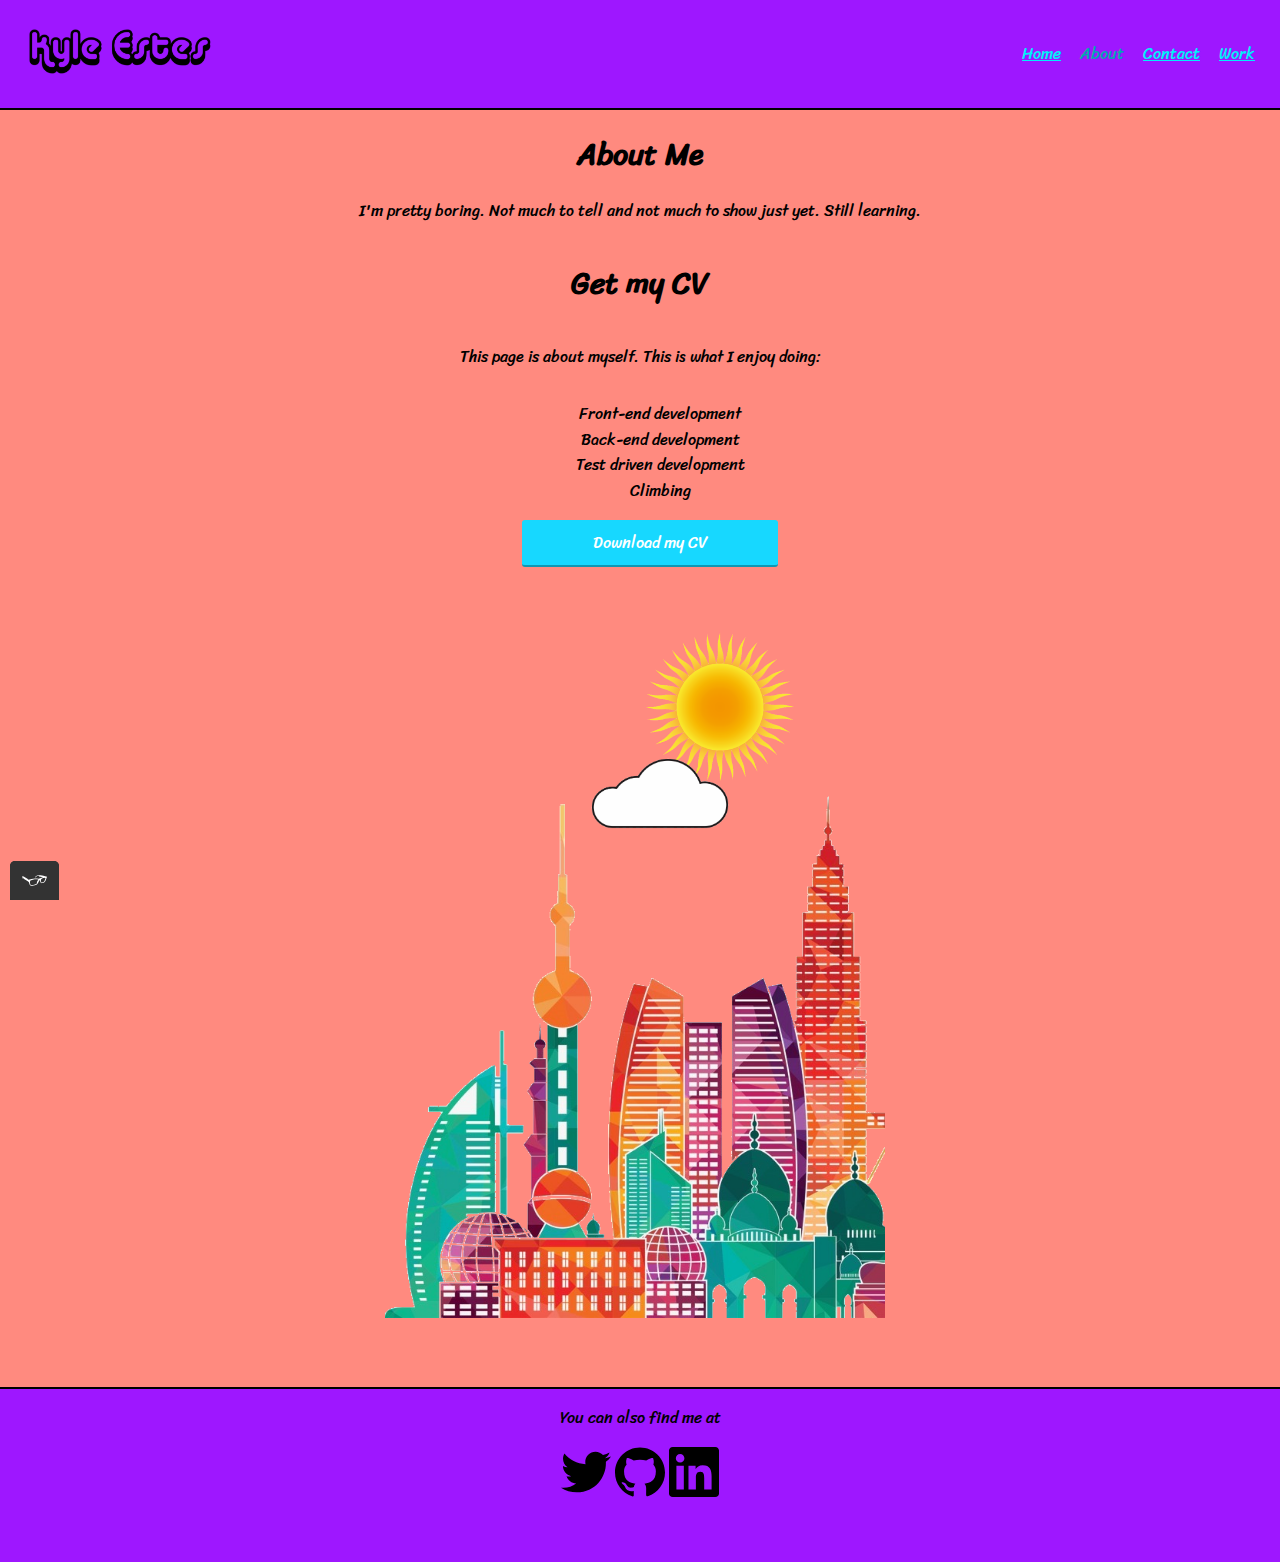
==== about.html @ 8b5de3da "Initial commit" ====
<!DOCTYPE html>



<html>
  <head> 

    <meta charset="utf-8">
    <title>Kyles Website</title> 
    <link rel="shortcut icon" href="img/favicon.ico" type="image/x-icon"/>
    <link rel="stylesheet" type="text/css" href="css/normalize.css">
    <link href="https://fonts.googleapis.com/css?family=Sriracha&display=swap" rel="stylesheet">
    <meta name="viewport" content="width=device-width, initial-scale=1">
    <link rel="stylesheet" type="text/css" href="css/style.production.css">
    <meta name="description" content="My First Website">
    <script type="text/javascript"> 
      function nolinked() {
        document.getElementById('1').style.visibility="visible";
        }
    </script>
</head>

<body>

  <header class="page-header">

    <img src="img/banner.png" alt="logo" class="page-header__item headerpic" >

    <nav class="main-navigation page-header__item"> 
      <ul role="menubar" class="navigation-list">
        <li role="presentation">
          <a href="index.html" role="menuitem" class="navigation-list__item">Home</a>
        </li>
        <li role="presentation">
          <a href="about.html" role="menuitem" class="navigation-list__item--active">About</a>
        </li>
        <li role="presentation">
          <a href="contact.html" role="menuitem" class="navigation-list__item">Contact</a>
        </li>
        <li role="presentation">
          <a href="work.html" role="menuitem" class="navigation-list__item">Work</a>
        </li>
      </ul>
    </nav>

</header>


<div class="aboutme">
  <div class="aboutme__item">
    <h1>
        About Me
    </h1>
    <p>
        I'm pretty boring. Not much to tell and not much to show just yet. Still learning. 
    </p>
  </div>


  <h1>Get my CV</h1>

  <p>This page is about myself. This is what I enjoy doing:</p>
    <ul class="aboutme__item">
      <li>Front-end development</li>
      <li>Back-end development</li>
      <li>Test driven development</li>
      <li>Climbing</li>
  </ul>

  <a href="files/cv.pdf" id="downloadlinkcv" class="button" download>Download my CV</a>

  <img class="sun" src="img/sun.svg" alt="">

  <img class="cloud" src="img/cloud.svg" alt="">

  <img class="building" src="img/building.svg" alt="">


</div>




<footer>
  <p>You can also find me at</p>
  <div class="social-media">
  <form action="https://twitter.com/Arcalise08" style="display: inline;">
    <input type="image" height="50" width="50" src="img/twitter.svg" alt="My Twitter" >
  </form>
  <form action="https://github.com/Arcalise08" style="display: inline;">
    <input type="image" height="50" width="50" src="img/github.svg" alt="My Github" >
  </form>
<!-- Update with linkedin info when profile is made -->
      <input type="image" height="50" width="50" onclick="nolinked();" src="img/linkedin.svg" alt="My Linkedin"> 
  
    <p id="1" style="color: firebrick;visibility: hidden;" >
        Linkedin is coming soon.
    </p>
  </div>
</footer>
<script src="js/tota11y.min.js"></script>
</body>
---- css/style.production.css ----
/*
Colors used

Text Color (Dark Gray): #2b2b2b;
Primary Color (Purple): #357b70;
Secondary Color (Orange): #e0b354;
 */
 :root {
  --primary-color:#ff8a7f;
  --secondary-color: #9e17ff;
  --footer-color:#9e17ff;
  --link-color: #00f0f8;
  --selected-link-color: #03a9af;
  --item-active-color: #489c79;
  --grid-background-color: #17d8ff ;
  --buton-background-color: #17d8ff;
  --buton-text-color:#ffffff;
  --max-width: 700;
}

 * {
  box-sizing: border-box;

}

body {
    background-color: var(--primary-color);
    font-family: 'Sriracha', cursive;
    font-weight: 400;
    font-size: 16;
    line-height: 1.6;

}

    h1 {
        font-size: 30px;
        font-weight: 700;

      }
      
    h2 {
        font-size: 24px;
        font-weight: 700;

      }
      
    h3 {
        font-size: 18px;
        font-weight: 700;

    }

    a {
            color: var(--link-color);

          }

    a:visited {
            /* visited link */
            color: var(--link-color);

          }
      
    a:hover, a:focus {
            /* No underlining when hovering over a link */
            text-decoration: none;

          }
      
    a:active {
            /* selected link */
            color: var(--item-active-color);

          }

    .button, button {
            /* overwrites browser defaults and resets the border */
            border: none;
            /* takes the font from the outer container */
            font-family: inherit;
            /* styles the background color, font color, and text decoration (underline, etc.) of the button */
            background-color: var(--buton-background-color);
            color: var(--buton-text-color);
            text-decoration: none;
            /*adds spacing to the button (this will be discussed more in-depth later) */
            padding: 10px;
            border-radius: 3px;
            /* gives the button a bottom border with a width of 2px, a type of solid, and a color in RGBA format */
            border-bottom: 2px solid rgba(0, 0, 0, 0.3);
            transition: 0.2s opacity;
          }

    .google {

      font-family: inherit;
      padding: 9px;
      border-radius: 2px;
      border-bottom: 2px solid rgba(99, 92, 92, 0.3);
      margin: 0 auto;
      margin-left: 28%;
      margin-top: 5%;
      margin-bottom: 5%;
      }

    .button:hover,.button:focus, button:hover, button:focus {
      /* lets the mouse appear as a hand when hovering over the button */
      cursor: pointer;
      /* reduces the opacity of the button to 80% */
      opacity: 0.8;

    }
    
    .navigation-list__item--active {
      
      text-decoration: none;
      color: var(--selected-link-color);

    }

    .navigation-list__item--active:visited {
      
      color: var(--selected-link-color);

    }
    
    .profilepic {
      float: left;
      margin-right: 30px;
      width: 200px;
      height: auto;
      border-radius: 50%;

    }

    .profile {

      max-width: 700px;
      margin: 0 auto;
      
    }

    .aboutme {

      display: flex;
      flex-direction: column;
      text-align: center;
      max-width: var(--max-width);
      margin: 0 auto;
      margin-bottom: 5%;
      
    }

    .aboutme__item {

      text-align: center;
      list-style-type: none;

    } 
    
    .aboutme__table {

      margin: 0 auto;
      margin-bottom: 5%;

    }


    .contactme {

      display: flex;
      flex-direction: column;
      text-align: center;
      max-width: var(--max-width);
      margin: 0 auto;

    }

    .contactme__item {

      list-style-type: none;
    }

    footer {
      border-top: 2px solid black;
      box-shadow: 0 100vh 0 100vh var(--footer-color);
      background-color: var(--footer-color);      
      clear: both;
      display: flex;
      flex-direction: column;
      text-align: center;


    }
    
    .page-header {
      display: flex;
      width: 100%;
      padding: 20px;
      border-bottom: 2px solid black;
      background-color: var(--secondary-color);

    }

    .page-header__item {
      padding: 5px;
      flex: 0 1 200px;

    }
    
    .headerpic {
      width: 30%;
      min-width: 150px;
      max-width: 30%;
      height: 50%;
      min-height: 50px;
    }


    .page-header__item:last-child {
      text-align: right;
      flex-grow: 1;


    }

    .navigation-list li {
      display: inline-block;
      margin-left: 15px;
    }
    
    .navigation-list {

      list-style-type: none;
      

    }


    .grid__item {
      display: inline-block;
      width: 33%;

    }

    .grid {

      display: grid;
      grid-template-columns: 1fr 1fr 1fr;
      grid-gap: 20px;
      margin: 5%;

    }
    
    .grid__item {
      background-color: var(--grid-background-color);
      padding: 10px;
      width: auto;

    }

    .grid__item:last-child {

      grid-column: 3 / 3;
      grid-row: 1 / 3;

    }

    #downloadlinkcv {
      margin: 0 auto;
      margin-left: 40%;
      margin-right: 40%;
      position: relative;
      left: 10px;
    }

    @keyframes color-change {
      0% {
        filter: brightness(150%);
        filter: saturate(150%);

      }
      50% {
        filter: brightness(125%);
        filter: saturate(125%);

      }
      100% {
        filter: brightness(100%);
        filter: saturate(100%);

      }
    }

    @keyframes cloud-move {
      from {
        transform: translate(center, 50px);
      }
      to {
        transform: translate(300px, 50px);
      }
    }

    @keyframes cloud-move-reverse {
      from {
        transform: translate(200px, 48px);
      }
      to {
        transform: translate(0px, 48px);
      }
    }

    .building {
      display: inline-block;
      margin: 0 auto;
      width: 100%;
      max-width: 500px;
      min-width: 100px;
      height: auto;
      position: relative;
      bottom: 5px;
      right: 5px;

    }

    .cloud {
      display: inline-block;
      width: 100%;
      max-width: 150px;
      margin: 0 auto;
      height: auto;
      position: relative;
      top: 35px;
      left: 20px;
      -webkit-animation: cloud-move 25s infinite alternate linear;
              animation: cloud-move 25s infinite alternate linear;

    }

    .sun {
      display: inline-block;
      width: 100%;
      max-width: 150px;
      margin: 0 auto;
      height: auto;
      position: relative;
      top: 65px;
      left: 80px;
      -webkit-animation: color-change 2s infinite alternate linear;
              animation: color-change 2s infinite alternate linear;
    }









    
    @media all and (max-width: 500px) {

      .grid {
        grid-template-columns: 1fr;
      }
    }
    @media all and (min-width: 500px) and (max-width: 750px){
      .grid {
        grid-template-columns: 1fr 1fr;
      }
    }
    @media all and (max-width: 750px) {
      .grid {
        grid-gap: 10px;
      }
      .grid__item:last-child {
        grid-column: auto / auto;
        grid-row: auto / auto;
      }
      h1 {
        font-size: 22px;
      }
    }
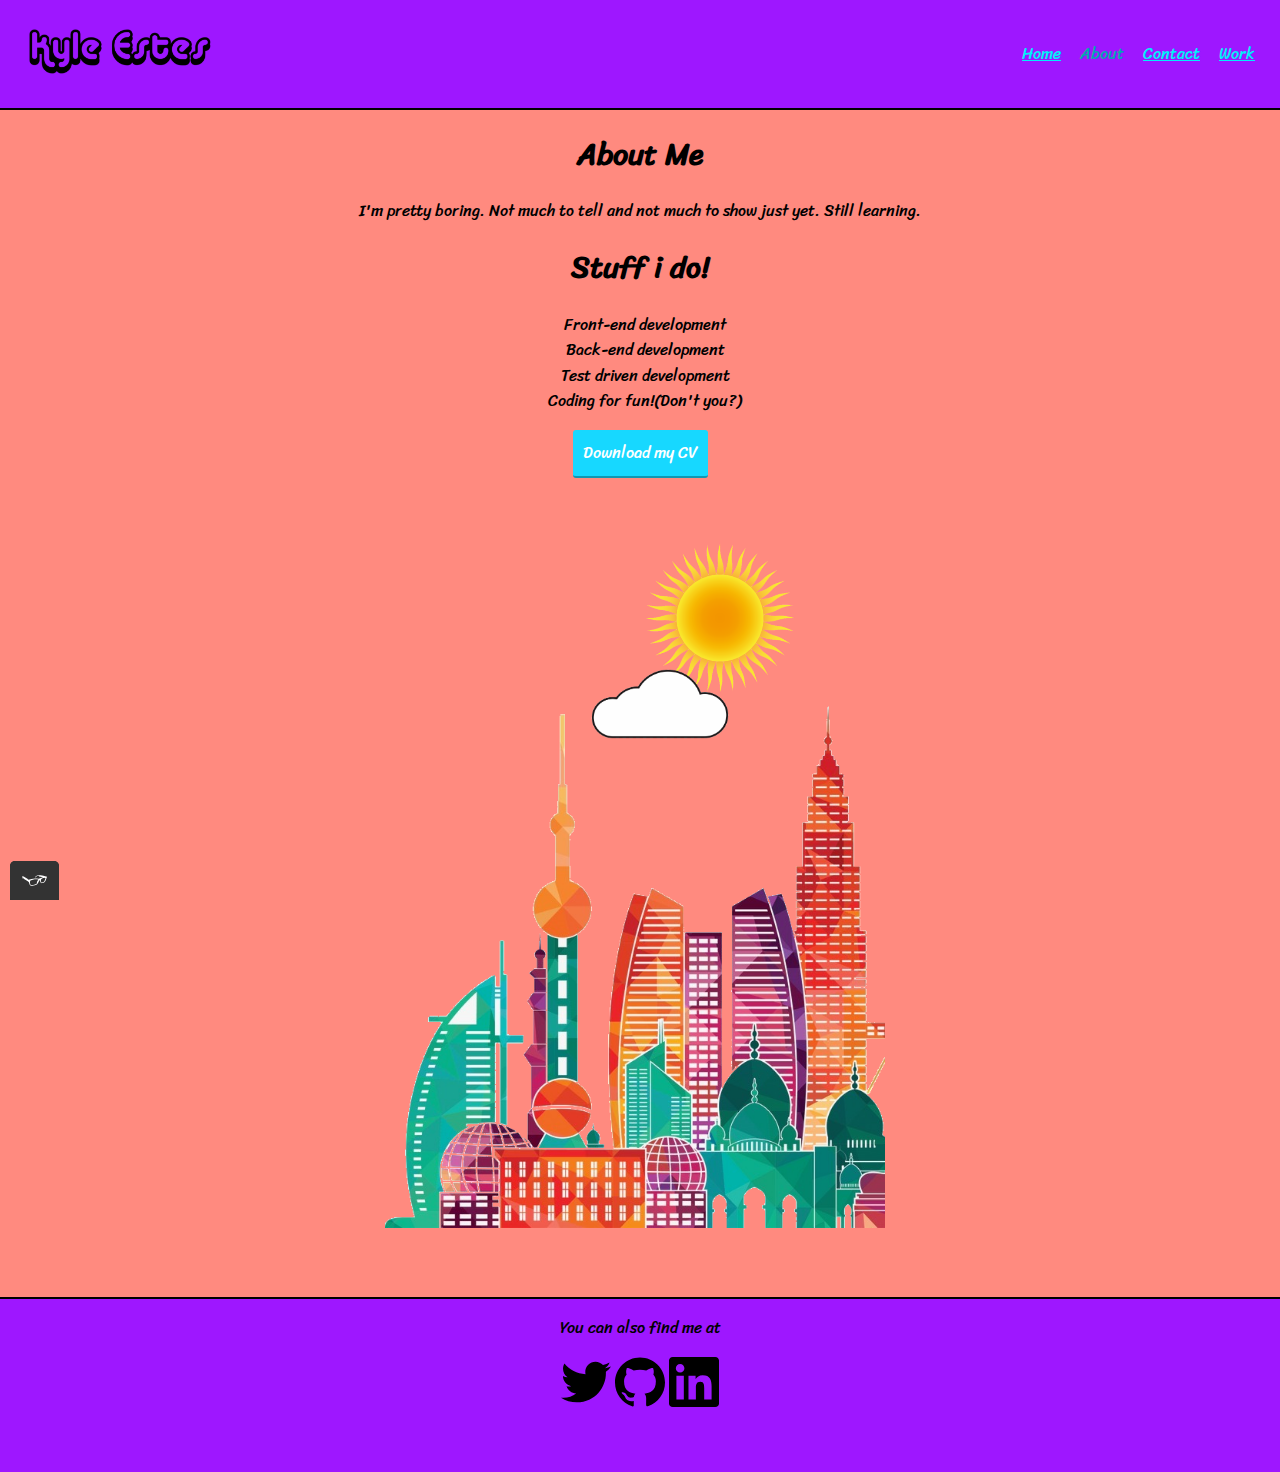
==== commit b3fde24b: "Updated Info on site" ====
--- a/about.html
+++ b/about.html
@@ -48,25 +48,24 @@
 
 <div class="aboutme">
   <div class="aboutme__item">
+    <title>
+      About Myself!
+    </title>
     <h1>
-        About Me
+      About Me
     </h1>
     <p>
         I'm pretty boring. Not much to tell and not much to show just yet. Still learning. 
     </p>
-  </div>
 
-
-  <h1>Get my CV</h1>
-
-  <p>This page is about myself. This is what I enjoy doing:</p>
-    <ul class="aboutme__item">
+  <h1>Stuff i do!</h1>
+    <ul class="aboutme__item" id="aboutme__list">
       <li>Front-end development</li>
       <li>Back-end development</li>
       <li>Test driven development</li>
-      <li>Climbing</li>
+      <li>Coding for fun!(Don't you?)</li>
   </ul>
-
+</div>
   <a href="files/cv.pdf" id="downloadlinkcv" class="button" download>Download my CV</a>
 
   <img class="sun" src="img/sun.svg" alt="">
@@ -77,8 +76,6 @@
 
 
 </div>
-
-
 
 
 <footer>
--- a/css/style.production.css
+++ b/css/style.production.css
@@ -1,11 +1,6 @@
-/*
-Colors used
-
-Text Color (Dark Gray): #2b2b2b;
-Primary Color (Purple): #357b70;
-Secondary Color (Orange): #e0b354;
- */
- :root {
+/* prefixed by https://autoprefixer.github.io (PostCSS: v7.0.26, autoprefixer: v9.7.3) */
+
+/*colors used
   --primary-color:#ff8a7f;
   --secondary-color: #9e17ff;
   --footer-color:#9e17ff;
@@ -15,16 +10,17 @@
   --grid-background-color: #17d8ff ;
   --buton-background-color: #17d8ff;
   --buton-text-color:#ffffff;
-  --max-width: 700;
+
+  */
+
+ * {
+  -webkit-box-sizing: border-box;
+          box-sizing: border-box;
+
 }
 
- * {
-  box-sizing: border-box;
-
-}
-
 body {
-    background-color: var(--primary-color);
+    background-color: #ff8a7f;
     font-family: 'Sriracha', cursive;
     font-weight: 400;
     font-size: 16;
@@ -51,13 +47,13 @@
     }
 
     a {
-            color: var(--link-color);
+            color: #00f0f8;
 
           }
 
     a:visited {
             /* visited link */
-            color: var(--link-color);
+            color: #00f0f8;
 
           }
       
@@ -69,27 +65,51 @@
       
     a:active {
             /* selected link */
-            color: var(--item-active-color);
-
-          }
-
-    .button, button {
+            color: #489c79;
+
+          }
+
+    .button {
             /* overwrites browser defaults and resets the border */
             border: none;
             /* takes the font from the outer container */
             font-family: inherit;
             /* styles the background color, font color, and text decoration (underline, etc.) of the button */
-            background-color: var(--buton-background-color);
-            color: var(--buton-text-color);
+            background-color: #17d8ff;
+            color: #ffffff;
             text-decoration: none;
             /*adds spacing to the button (this will be discussed more in-depth later) */
             padding: 10px;
             border-radius: 3px;
             /* gives the button a bottom border with a width of 2px, a type of solid, and a color in RGBA format */
             border-bottom: 2px solid rgba(0, 0, 0, 0.3);
+            -webkit-transition: 0.2s opacity;
             transition: 0.2s opacity;
           }
 
+    button {
+            /* overwrites browser defaults and resets the border */
+            border: none;
+            /* takes the font from the outer container */
+            font-family: inherit;
+            /* styles the background color, font color, and text decoration (underline, etc.) of the button */
+            background-color: #17d8ff;
+            color: #ffffff;
+            text-decoration: none;
+            /*adds spacing to the button (this will be discussed more in-depth later) */
+            padding: 10px;
+            border-radius: 3px;
+            /* gives the button a bottom border with a width of 2px, a type of solid, and a color in RGBA format */
+            border-bottom: 2px solid rgba(0, 0, 0, 0.3);
+            -webkit-transition: 0.2s opacity;
+            transition: 0.2s opacity;
+          }
+
+
+    .googlecontainer {
+      display: inline;
+      text-align: center;
+    }
     .google {
 
       font-family: inherit;
@@ -97,12 +117,12 @@
       border-radius: 2px;
       border-bottom: 2px solid rgba(99, 92, 92, 0.3);
       margin: 0 auto;
-      margin-left: 28%;
-      margin-top: 5%;
+      margin-left: 5%;
       margin-bottom: 5%;
       }
 
-    .button:hover,.button:focus, button:hover, button:focus {
+
+    .button:hover, button:hover {
       /* lets the mouse appear as a hand when hovering over the button */
       cursor: pointer;
       /* reduces the opacity of the button to 80% */
@@ -113,13 +133,13 @@
     .navigation-list__item--active {
       
       text-decoration: none;
-      color: var(--selected-link-color);
+      color: #03a9af;
 
     }
 
     .navigation-list__item--active:visited {
       
-      color: var(--selected-link-color);
+      color: #03a9af;
 
     }
     
@@ -141,10 +161,17 @@
 
     .aboutme {
 
+      display: -webkit-box;
+
+      display: -ms-flexbox;
+
       display: flex;
-      flex-direction: column;
+      -webkit-box-orient: vertical;
+      -webkit-box-direction: normal;
+          -ms-flex-direction: column;
+              flex-direction: column;
       text-align: center;
-      max-width: var(--max-width);
+      max-width: 700;
       margin: 0 auto;
       margin-bottom: 5%;
       
@@ -152,25 +179,28 @@
 
     .aboutme__item {
 
+      list-style-type: none;
+
+    } 
+
+    #aboutme__list  {
+      margin-right: 30px;
+    }
+
+
+    .contactme {
+
+      display: -webkit-box;
+
+      display: -ms-flexbox;
+
+      display: flex;
+      -webkit-box-orient: vertical;
+      -webkit-box-direction: normal;
+          -ms-flex-direction: column;
+              flex-direction: column;
       text-align: center;
-      list-style-type: none;
-
-    } 
-    
-    .aboutme__table {
-
-      margin: 0 auto;
-      margin-bottom: 5%;
-
-    }
-
-
-    .contactme {
-
-      display: flex;
-      flex-direction: column;
-      text-align: center;
-      max-width: var(--max-width);
+      max-width: 700;
       margin: 0 auto;
 
     }
@@ -182,28 +212,38 @@
 
     footer {
       border-top: 2px solid black;
-      box-shadow: 0 100vh 0 100vh var(--footer-color);
-      background-color: var(--footer-color);      
+      -webkit-box-shadow: 0 100vh 0 100vh #9e17ff;
+              box-shadow: 0 100vh 0 100vh #9e17ff;
+      background-color: #9e17ff;      
       clear: both;
+      display: -webkit-box;
+      display: -ms-flexbox;
       display: flex;
-      flex-direction: column;
+      -webkit-box-orient: vertical;
+      -webkit-box-direction: normal;
+          -ms-flex-direction: column;
+              flex-direction: column;
       text-align: center;
 
 
     }
     
     .page-header {
+      display: -webkit-box;
+      display: -ms-flexbox;
       display: flex;
       width: 100%;
       padding: 20px;
       border-bottom: 2px solid black;
-      background-color: var(--secondary-color);
+      background-color: #9e17ff;
 
     }
 
     .page-header__item {
       padding: 5px;
-      flex: 0 1 200px;
+      -webkit-box-flex: 0;
+          -ms-flex: 0 1 200px;
+              flex: 0 1 200px;
 
     }
     
@@ -218,7 +258,9 @@
 
     .page-header__item:last-child {
       text-align: right;
-      flex-grow: 1;
+      -webkit-box-flex: 1;
+          -ms-flex-positive: 1;
+              flex-grow: 1;
 
 
     }
@@ -238,74 +280,120 @@
 
     .grid__item {
       display: inline-block;
-      width: 33%;
+      width: auto;
+      background-color: #17d8ff;
+      padding: 10px;
 
     }
 
     .grid {
 
+      display: -ms-grid;
+
       display: grid;
+      -ms-grid-columns: 1fr 20px 1fr 20px 1fr;
       grid-template-columns: 1fr 1fr 1fr;
       grid-gap: 20px;
       margin: 5%;
 
     }
-    
-    .grid__item {
-      background-color: var(--grid-background-color);
-      padding: 10px;
-      width: auto;
-
-    }
 
     .grid__item:last-child {
 
+      -ms-grid-column: 3;
+
       grid-column: 3 / 3;
+      -ms-grid-row: 1;
+      -ms-grid-row-span: 2;
       grid-row: 1 / 3;
 
     }
 
+    #griditem-link {
+      color: yellow;
+    }
+
     #downloadlinkcv {
-      margin: 0 auto;
-      margin-left: 40%;
-      margin-right: 40%;
-      position: relative;
-      left: 10px;
+      display: inline-block;
+      margin: 0 auto;
+      text-align: center;
+
+    }
+
+    @-webkit-keyframes color-change {
+      0% {
+          -webkit-filter: hue-rotate(-5deg) brightness(120%) contrast(120%);
+                  filter: hue-rotate(-5deg) brightness(120%) contrast(120%);
+      }
+
+      50% {
+          -webkit-filter: hue-rotate(-5deg)brightness(150%) contrast(100%));
+                  filter: hue-rotate(-5deg)brightness(150%) contrast(100%));
+      }
+
+      100% {
+          -webkit-filter: hue-rotate(10deg)brightness(120%) contrast(75%);
+                  filter: hue-rotate(10deg)brightness(120%) contrast(75%);
+      }
+
     }
 
     @keyframes color-change {
       0% {
-        filter: brightness(150%);
-        filter: saturate(150%);
-
+          -webkit-filter: hue-rotate(-5deg) brightness(120%) contrast(120%);
+                  filter: hue-rotate(-5deg) brightness(120%) contrast(120%);
       }
       50% {
-        filter: brightness(125%);
-        filter: saturate(125%);
-
+          -webkit-filter: hue-rotate(-5deg)brightness(150%) contrast(100%));
+                  filter: hue-rotate(-5deg)brightness(150%) contrast(100%));
       }
       100% {
-        filter: brightness(100%);
-        filter: saturate(100%);
-
+          -webkit-filter: hue-rotate(10deg)brightness(120%) contrast(75%);
+                  filter: hue-rotate(10deg)brightness(120%) contrast(75%);
+      }
+    }
+
+    @-webkit-keyframes cloud-move {
+      from {
+        -webkit-transform: translate(center, 50px);
+                transform: translate(center, 50px);
+      }
+      to {
+        -webkit-transform: translate(300px, 50px);
+                transform: translate(300px, 50px);
       }
     }
 
     @keyframes cloud-move {
       from {
-        transform: translate(center, 50px);
+        -webkit-transform: translate(center, 50px);
+                transform: translate(center, 50px);
       }
       to {
-        transform: translate(300px, 50px);
+        -webkit-transform: translate(300px, 50px);
+                transform: translate(300px, 50px);
+      }
+    }
+
+    @-webkit-keyframes cloud-move-reverse {
+      from {
+        -webkit-transform: translate(200px, 48px);
+                transform: translate(200px, 48px);
+      }
+      to {
+        -webkit-transform: translate(0px, 48px);
+                transform: translate(0px, 48px);
       }
     }
 
     @keyframes cloud-move-reverse {
       from {
-        transform: translate(200px, 48px);
+        -webkit-transform: translate(200px, 48px);
+                transform: translate(200px, 48px);
       }
       to {
-        transform: translate(0px, 48px);
+        -webkit-transform: translate(0px, 48px);
+                transform: translate(0px, 48px);
       }
     }
 
@@ -346,26 +434,19 @@
       top: 65px;
       left: 80px;
       -webkit-animation: color-change 2s infinite alternate linear;
-              animation: color-change 2s infinite alternate linear;
-    }
-
-
-
-
-
-
-
-
-
-    
-    @media all and (max-width: 500px) {
+      animation: 2s color-change infinite alternate linear;
+      }
+      
+        @media all and (max-width: 500px) {
 
       .grid {
+        -ms-grid-columns: 1fr;
         grid-template-columns: 1fr;
       }
     }
     @media all and (min-width: 500px) and (max-width: 750px){
       .grid {
+        -ms-grid-columns: 1fr 20px 1fr;
         grid-template-columns: 1fr 1fr;
       }
     }
@@ -380,4 +461,5 @@
       h1 {
         font-size: 22px;
       }
-    }+    }
+    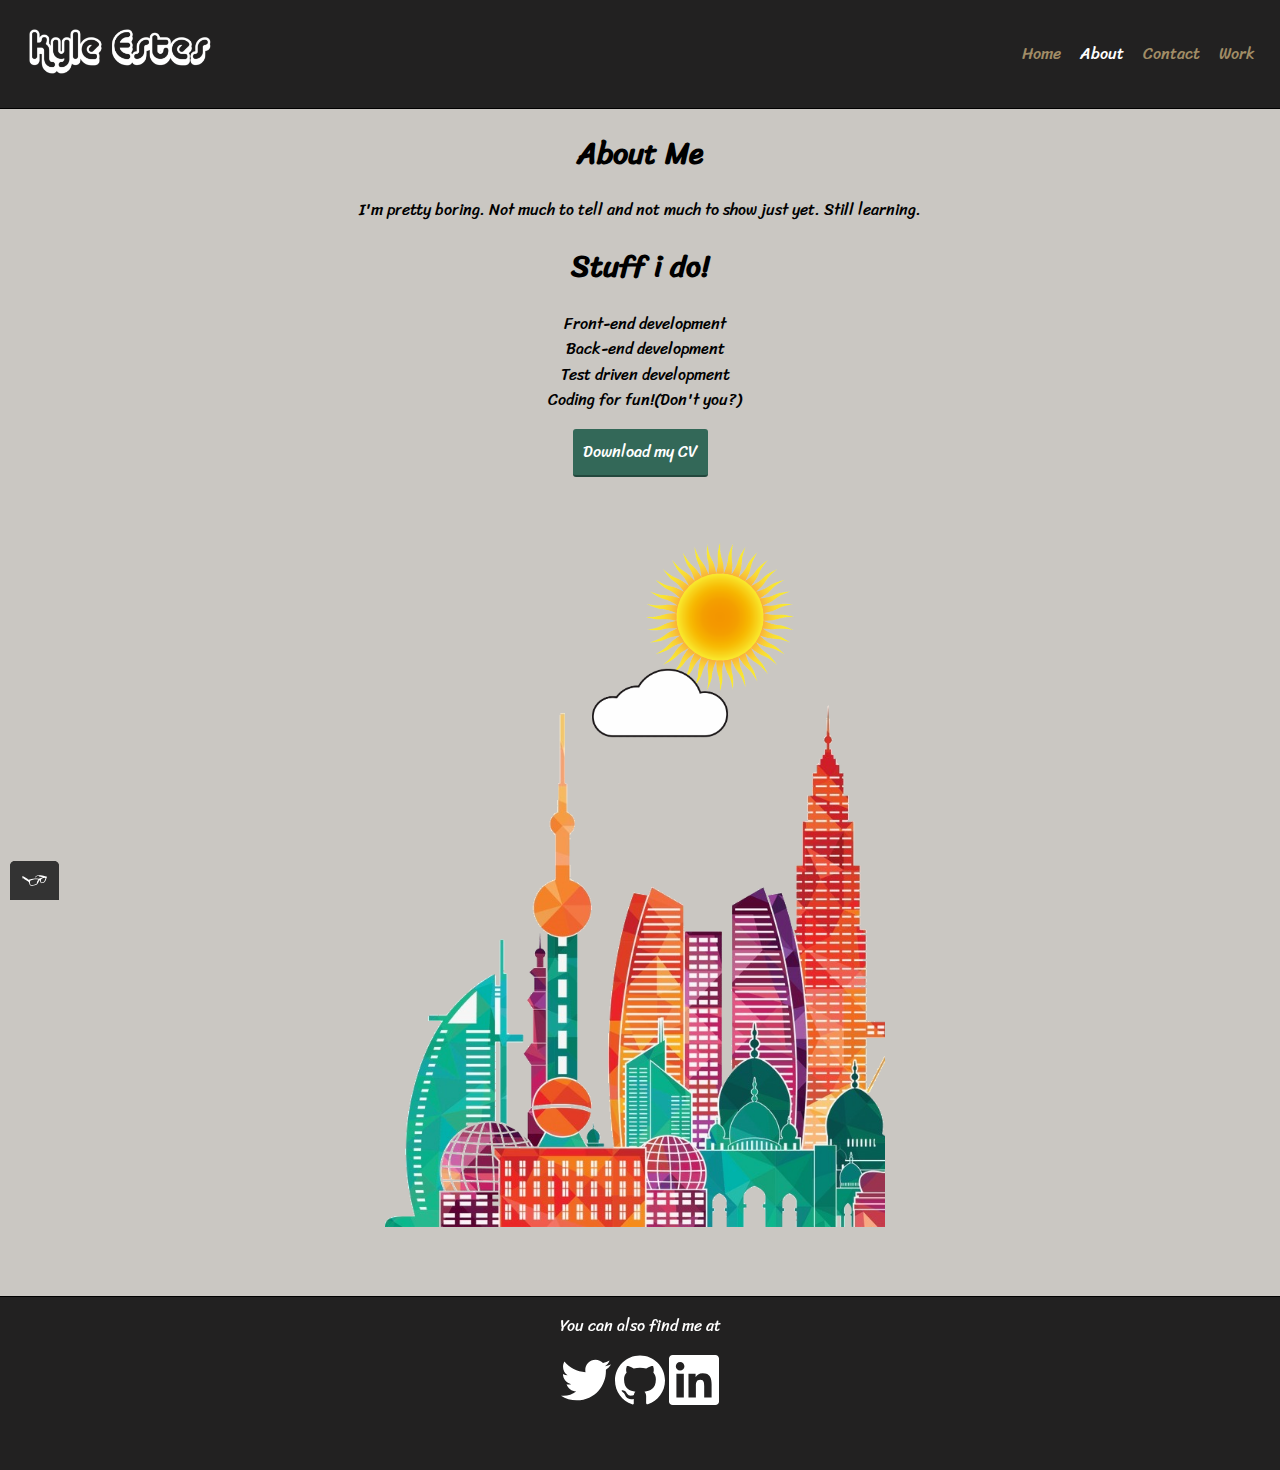
==== commit 1d439717: "Updated color scheme" ====
--- a/about.html
+++ b/about.html
@@ -79,8 +79,8 @@
 
 
 <footer>
-  <p>You can also find me at</p>
   <div class="social-media">
+    <p>You can also find me at</p>
   <form action="https://twitter.com/Arcalise08" style="display: inline;">
     <input type="image" height="50" width="50" src="img/twitter.svg" alt="My Twitter" >
   </form>
--- a/css/style.production.css
+++ b/css/style.production.css
@@ -1,465 +1,524 @@
 /* prefixed by https://autoprefixer.github.io (PostCSS: v7.0.26, autoprefixer: v9.7.3) */
 
+/*
+Colors used
+
 /*colors used
-  --primary-color:#ff8a7f;
-  --secondary-color: #9e17ff;
-  --footer-color:#9e17ff;
-  --link-color: #00f0f8;
-  --selected-link-color: #03a9af;
-  --item-active-color: #489c79;
-  --grid-background-color: #17d8ff ;
-  --buton-background-color: #17d8ff;
+  --primary-color:#cac7c2;
+  --secondary-color: #222121;
+  --footer-color:#222121;
+  --link-color: #a18d66;
+  --selected-link-color: #ffffff;
+  --item-active-color: #ffffff;
+  --grid-background-color: #a18d66 ;
+  --buton-background-color: #336858;
   --buton-text-color:#ffffff;
 
   */
 
- * {
-  -webkit-box-sizing: border-box;
-          box-sizing: border-box;
-
-}
-
-body {
-    background-color: #ff8a7f;
-    font-family: 'Sriracha', cursive;
-    font-weight: 400;
-    font-size: 16;
-    line-height: 1.6;
-
-}
-
-    h1 {
-        font-size: 30px;
-        font-weight: 700;
-
-      }
-      
-    h2 {
-        font-size: 24px;
-        font-weight: 700;
-
-      }
-      
-    h3 {
-        font-size: 18px;
-        font-weight: 700;
-
-    }
-
-    a {
-            color: #00f0f8;
-
-          }
-
-    a:visited {
-            /* visited link */
-            color: #00f0f8;
-
-          }
-      
-    a:hover, a:focus {
-            /* No underlining when hovering over a link */
-            text-decoration: none;
-
-          }
-      
-    a:active {
-            /* selected link */
-            color: #489c79;
-
-          }
-
-    .button {
-            /* overwrites browser defaults and resets the border */
-            border: none;
-            /* takes the font from the outer container */
-            font-family: inherit;
-            /* styles the background color, font color, and text decoration (underline, etc.) of the button */
-            background-color: #17d8ff;
-            color: #ffffff;
-            text-decoration: none;
-            /*adds spacing to the button (this will be discussed more in-depth later) */
-            padding: 10px;
-            border-radius: 3px;
-            /* gives the button a bottom border with a width of 2px, a type of solid, and a color in RGBA format */
-            border-bottom: 2px solid rgba(0, 0, 0, 0.3);
-            -webkit-transition: 0.2s opacity;
-            transition: 0.2s opacity;
-          }
-
-    button {
-            /* overwrites browser defaults and resets the border */
-            border: none;
-            /* takes the font from the outer container */
-            font-family: inherit;
-            /* styles the background color, font color, and text decoration (underline, etc.) of the button */
-            background-color: #17d8ff;
-            color: #ffffff;
-            text-decoration: none;
-            /*adds spacing to the button (this will be discussed more in-depth later) */
-            padding: 10px;
-            border-radius: 3px;
-            /* gives the button a bottom border with a width of 2px, a type of solid, and a color in RGBA format */
-            border-bottom: 2px solid rgba(0, 0, 0, 0.3);
-            -webkit-transition: 0.2s opacity;
-            transition: 0.2s opacity;
-          }
-
-
-    .googlecontainer {
-      display: inline;
-      text-align: center;
-    }
-    .google {
-
-      font-family: inherit;
-      padding: 9px;
-      border-radius: 2px;
-      border-bottom: 2px solid rgba(99, 92, 92, 0.3);
-      margin: 0 auto;
-      margin-left: 5%;
-      margin-bottom: 5%;
-      }
-
-
-    .button:hover, button:hover {
-      /* lets the mouse appear as a hand when hovering over the button */
-      cursor: pointer;
-      /* reduces the opacity of the button to 80% */
-      opacity: 0.8;
-
-    }
+  * {
+    -webkit-box-sizing: border-box;
+            box-sizing: border-box;
+  
+  }
+  
+  body {
+      background-color: #cac7c2;
+      font-family: 'Sriracha', cursive;
+      font-weight: 400;
+      font-size: 16;
+      line-height: 1.6;
+  
+  }
+  
+      h1 {
+          font-size: 30px;
+          font-weight: 700;
+  
+        }
+        
+      h2 {
+          font-size: 24px;
+          font-weight: 700;
+  
+        }
+        
+      h3 {
+          font-size: 18px;
+          font-weight: 700;
+  
+      }
+  
+      a {
+              color: #a18d66;
+  
+            }
+  
+      a:visited {
+              /* visited link */
+              color: #a18d66;
+  
+            }
+        
+      a:hover, a:focus {
+              /* No underlining when hovering over a link */
+              text-decoration: none;
+  
+            }
+        
+      a:active {
+              /* selected link */
+              color: #ffffff;
+  
+            }
+  
+      .button {
+              /* overwrites browser defaults and resets the border */
+              border: none;
+              /* takes the font from the outer container */
+              font-family: inherit;
+              /* styles the background color, font color, and text decoration (underline, etc.) of the button */
+              background-color: #336858;
+              color: #ffffff;
+              text-decoration: none;
+              /*adds spacing to the button (this will be discussed more in-depth later) */
+              padding: 10px;
+              border-radius: 3px;
+              /* gives the button a bottom border with a width of 2px, a type of solid, and a color in RGBA format */
+              border-bottom: 2px solid rgba(0, 0, 0, 0.3);
+              -webkit-transition: 0.2s opacity;
+              transition: 0.2s opacity;
+            }
+  
+      button {
+              /* overwrites browser defaults and resets the border */
+              border: none;
+              /* takes the font from the outer container */
+              font-family: inherit;
+              /* styles the background color, font color, and text decoration (underline, etc.) of the button */
+              background-color: #336858;
+              color: #ffffff;
+              text-decoration: none;
+              /*adds spacing to the button (this will be discussed more in-depth later) */
+              padding: 10px;
+              border-radius: 3px;
+              /* gives the button a bottom border with a width of 2px, a type of solid, and a color in RGBA format */
+              border-bottom: 2px solid rgba(0, 0, 0, 0.3);
+              -webkit-transition: 0.2s opacity;
+              transition: 0.2s opacity;
+            }
+  
+      .button:hover, button:hover {
+        /* lets the mouse appear as a hand when hovering over the button */
+        cursor: pointer;
+        /* reduces the opacity of the button to 80% */
+        opacity: 0.8;
+  
+      }
+      
+      /*Navigation Menu*/
+  
+      .navigation-list__item {
+        transition: 0.3s opacity;
+        text-decoration: none;
+
+      }
+
+      .navigation-list__item:hover {
+        opacity: 0.3;
+      }
+
+      .navigation-list__item--active {
+        
+        text-decoration: none;
+        color: #ffffff;
+  
+      }
+  
+      .navigation-list__item--active:visited {
+        
+        color: #ffffff;
+  
+      }
+  
+      .navigation-list li {
+        display: inline-block;
+        margin-left: 15px;
+        
+      }
+      
+      .navigation-list {
+  
+        list-style-type: none;
+        
+  
+      }
+      
+  
+  
+      /*Header&Footer*/
+  
+      .headerpic {
+        width: 30%;
+        min-width: 150px;
+        max-width: 30%;
+        height: 50%;
+        min-height: 50px;
+        -webkit-filter: invert();
+                filter: invert();
+      }
+  
+      
+      .page-header {
+        display: -webkit-box;
+        display: -ms-flexbox;
+        display: flex;
+        width: 100%;
+        padding: 20px;
+        border-bottom: thin ridge black;
+        background-color: #222121;
+  
+      }
+  
+      .page-header__item {
+        padding: 5px;
+        -webkit-box-flex: 0;
+            -ms-flex: 0 1 200px;
+                flex: 0 1 200px;
+  
+      }
+      
+  
+      .page-header__item:last-child {
+        text-align: right;
+        -webkit-box-flex: 1;
+            -ms-flex-positive: 1;
+                flex-grow: 1;
+      }
+      
+      footer {
+        border-top:thin ridge black;
+        -webkit-box-shadow: 0 100vh 0 100vh #222121;
+                box-shadow: 0 100vh 0 100vh #222121;
+        background-color: #222121;      
+        clear: both;
+        display: -webkit-box;
+        display: -ms-flexbox;
+        display: flex;
+        -webkit-box-orient: vertical;
+        -webkit-box-direction: normal;
+            -ms-flex-direction: column;
+                flex-direction: column;
+        text-align: center;
+      }
+  
+      .social-media {
+        -webkit-filter: invert();
+                filter: invert();
+      }
+      /*Home*/
+  
+      .googlecontainer {
+        display: inline;
+        text-align: center;
+      }
+      .google {
+  
+        font-family: inherit;
+        padding: 9px;
+        border-radius: 2px;
+        border-bottom: 2px solid rgba(99, 92, 92, 0.3);
+        margin: 0 auto;
+        margin-left: 5%;
+        margin-bottom: 5%;
+        }
+  
+        .profilepic {
+          float: left;
+          margin-right: 30px;
+          width: 200px;
+          height: auto;
+          border-radius: 50%;
     
-    .navigation-list__item--active {
-      
-      text-decoration: none;
-      color: #03a9af;
-
-    }
-
-    .navigation-list__item--active:visited {
-      
-      color: #03a9af;
-
-    }
+        }
     
-    .profilepic {
-      float: left;
-      margin-right: 30px;
-      width: 200px;
-      height: auto;
-      border-radius: 50%;
-
-    }
-
-    .profile {
-
-      max-width: 700px;
-      margin: 0 auto;
-      
-    }
-
-    .aboutme {
-
-      display: -webkit-box;
-
-      display: -ms-flexbox;
-
-      display: flex;
-      -webkit-box-orient: vertical;
-      -webkit-box-direction: normal;
-          -ms-flex-direction: column;
-              flex-direction: column;
-      text-align: center;
-      max-width: 700;
-      margin: 0 auto;
-      margin-bottom: 5%;
-      
-    }
-
-    .aboutme__item {
-
-      list-style-type: none;
-
-    } 
-
-    #aboutme__list  {
-      margin-right: 30px;
-    }
-
-
-    .contactme {
-
-      display: -webkit-box;
-
-      display: -ms-flexbox;
-
-      display: flex;
-      -webkit-box-orient: vertical;
-      -webkit-box-direction: normal;
-          -ms-flex-direction: column;
-              flex-direction: column;
-      text-align: center;
-      max-width: 700;
-      margin: 0 auto;
-
-    }
-
-    .contactme__item {
-
-      list-style-type: none;
-    }
-
-    footer {
-      border-top: 2px solid black;
-      -webkit-box-shadow: 0 100vh 0 100vh #9e17ff;
-              box-shadow: 0 100vh 0 100vh #9e17ff;
-      background-color: #9e17ff;      
-      clear: both;
-      display: -webkit-box;
-      display: -ms-flexbox;
-      display: flex;
-      -webkit-box-orient: vertical;
-      -webkit-box-direction: normal;
-          -ms-flex-direction: column;
-              flex-direction: column;
-      text-align: center;
-
-
-    }
+        .profile {
     
-    .page-header {
-      display: -webkit-box;
-      display: -ms-flexbox;
-      display: flex;
-      width: 100%;
-      padding: 20px;
-      border-bottom: 2px solid black;
-      background-color: #9e17ff;
-
-    }
-
-    .page-header__item {
-      padding: 5px;
-      -webkit-box-flex: 0;
-          -ms-flex: 0 1 200px;
-              flex: 0 1 200px;
-
-    }
-    
-    .headerpic {
-      width: 30%;
-      min-width: 150px;
-      max-width: 30%;
-      height: 50%;
-      min-height: 50px;
-    }
-
-
-    .page-header__item:last-child {
-      text-align: right;
-      -webkit-box-flex: 1;
-          -ms-flex-positive: 1;
-              flex-grow: 1;
-
-
-    }
-
-    .navigation-list li {
-      display: inline-block;
-      margin-left: 15px;
-    }
-    
-    .navigation-list {
-
-      list-style-type: none;
-      
-
-    }
-
-
-    .grid__item {
-      display: inline-block;
-      width: auto;
-      background-color: #17d8ff;
-      padding: 10px;
-
-    }
-
-    .grid {
-
-      display: -ms-grid;
-
-      display: grid;
-      -ms-grid-columns: 1fr 20px 1fr 20px 1fr;
-      grid-template-columns: 1fr 1fr 1fr;
-      grid-gap: 20px;
-      margin: 5%;
-
-    }
-
-    .grid__item:last-child {
-
-      -ms-grid-column: 3;
-
-      grid-column: 3 / 3;
-      -ms-grid-row: 1;
-      -ms-grid-row-span: 2;
-      grid-row: 1 / 3;
-
-    }
-
-    #griditem-link {
-      color: yellow;
-    }
-
-    #downloadlinkcv {
-      display: inline-block;
-      margin: 0 auto;
-      text-align: center;
-
-    }
-
-    @-webkit-keyframes color-change {
-      0% {
-          -webkit-filter: hue-rotate(-5deg) brightness(120%) contrast(120%);
-                  filter: hue-rotate(-5deg) brightness(120%) contrast(120%);
-      }
-
-      50% {
-          -webkit-filter: hue-rotate(-5deg)brightness(150%) contrast(100%));
-                  filter: hue-rotate(-5deg)brightness(150%) contrast(100%));
-      }
-
-      100% {
-          -webkit-filter: hue-rotate(10deg)brightness(120%) contrast(75%);
-                  filter: hue-rotate(10deg)brightness(120%) contrast(75%);
-      }
-
-    }
-
-    @keyframes color-change {
-      0% {
-          -webkit-filter: hue-rotate(-5deg) brightness(120%) contrast(120%);
-                  filter: hue-rotate(-5deg) brightness(120%) contrast(120%);
-      }
-      50% {
-          -webkit-filter: hue-rotate(-5deg)brightness(150%) contrast(100%));
-                  filter: hue-rotate(-5deg)brightness(150%) contrast(100%));
-      }
-      100% {
-          -webkit-filter: hue-rotate(10deg)brightness(120%) contrast(75%);
-                  filter: hue-rotate(10deg)brightness(120%) contrast(75%);
-      }
-    }
-
-    @-webkit-keyframes cloud-move {
-      from {
-        -webkit-transform: translate(center, 50px);
-                transform: translate(center, 50px);
-      }
-      to {
-        -webkit-transform: translate(300px, 50px);
-                transform: translate(300px, 50px);
-      }
-    }
-
-    @keyframes cloud-move {
-      from {
-        -webkit-transform: translate(center, 50px);
-                transform: translate(center, 50px);
-      }
-      to {
-        -webkit-transform: translate(300px, 50px);
-                transform: translate(300px, 50px);
-      }
-    }
-
-    @-webkit-keyframes cloud-move-reverse {
-      from {
-        -webkit-transform: translate(200px, 48px);
-                transform: translate(200px, 48px);
-      }
-      to {
-        -webkit-transform: translate(0px, 48px);
-                transform: translate(0px, 48px);
-      }
-    }
-
-    @keyframes cloud-move-reverse {
-      from {
-        -webkit-transform: translate(200px, 48px);
-                transform: translate(200px, 48px);
-      }
-      to {
-        -webkit-transform: translate(0px, 48px);
-                transform: translate(0px, 48px);
-      }
-    }
-
-    .building {
-      display: inline-block;
-      margin: 0 auto;
-      width: 100%;
-      max-width: 500px;
-      min-width: 100px;
-      height: auto;
-      position: relative;
-      bottom: 5px;
-      right: 5px;
-
-    }
-
-    .cloud {
-      display: inline-block;
-      width: 100%;
-      max-width: 150px;
-      margin: 0 auto;
-      height: auto;
-      position: relative;
-      top: 35px;
-      left: 20px;
-      -webkit-animation: cloud-move 25s infinite alternate linear;
-              animation: cloud-move 25s infinite alternate linear;
-
-    }
-
-    .sun {
-      display: inline-block;
-      width: 100%;
-      max-width: 150px;
-      margin: 0 auto;
-      height: auto;
-      position: relative;
-      top: 65px;
-      left: 80px;
-      -webkit-animation: color-change 2s infinite alternate linear;
-      animation: 2s color-change infinite alternate linear;
-      }
-      
-        @media all and (max-width: 500px) {
-
+          max-width: 700px;
+          margin: 0 auto;
+          
+        }
+  
+      /*Contact Me*/
+  
+      .contactme {
+  
+        display: -webkit-box;
+  
+        display: -ms-flexbox;
+  
+        display: flex;
+        -webkit-box-orient: vertical;
+        -webkit-box-direction: normal;
+            -ms-flex-direction: column;
+                flex-direction: column;
+        text-align: center;
+        max-width: 700;
+        margin: 0 auto;
+  
+      }
+  
+      .contactme__item {
+  
+        list-style-type: none;
+      }
+      /*Work*/
+  
+      .grid__item {
+        display: inline-block;
+        width: 33%;
+  
+      }
+  
       .grid {
-        -ms-grid-columns: 1fr;
-        grid-template-columns: 1fr;
-      }
-    }
-    @media all and (min-width: 500px) and (max-width: 750px){
-      .grid {
-        -ms-grid-columns: 1fr 20px 1fr;
-        grid-template-columns: 1fr 1fr;
-      }
-    }
-    @media all and (max-width: 750px) {
-      .grid {
-        grid-gap: 10px;
-      }
+  
+        display: -ms-grid;
+  
+        display: grid;
+        -ms-grid-columns: 1fr 20px 1fr 20px 1fr;
+        grid-template-columns: 1fr 1fr 1fr;
+        grid-gap: 20px;
+        margin: 5%;
+  
+      }
+      
+      .grid__item {
+        background-color: #a18d66;
+        padding: 10px;
+        width: auto;
+  
+      }
+  
       .grid__item:last-child {
-        grid-column: auto / auto;
-        grid-row: auto / auto;
-      }
-      h1 {
-        font-size: 22px;
-      }
-    }
-    +  
+        -ms-grid-column: 3;
+  
+        grid-column: 3 / 3;
+        -ms-grid-row: 1;
+        -ms-grid-row-span: 2;
+        grid-row: 1 / 3;
+  
+      }
+  
+      #griditem-link {
+        color: yellow;
+      }
+  
+  
+      /*About Me*/
+      .aboutme {
+  
+        display: -webkit-box;
+  
+        display: -ms-flexbox;
+  
+        display: flex;
+        -webkit-box-orient: vertical;
+        -webkit-box-direction: normal;
+            -ms-flex-direction: column;
+                flex-direction: column;
+        text-align: center;
+        max-width: 700;
+        margin: 0 auto;
+        margin-bottom: 5%;
+        
+      }
+  
+      .aboutme__item {
+  
+        text-align: center;
+        list-style-type: none;
+  
+      } 
+      
+      #aboutme__list  {
+        margin-right: 30px;
+      }
+      #downloadlinkcv {
+        display: inline-block;
+        margin: 0 auto;
+        text-align: center;
+      }
+      #buildingpic {
+        
+        width: 100%;
+        max-width: 100%;
+        padding: 10px;
+        position: relative;
+        bottom: 500px;
+      }
+  
+      .building {
+        display: inline-block;
+        margin: 0 auto;
+        width: 100%;
+        max-width: 500px;
+        min-width: 100px;
+        height: auto;
+        position: relative;
+        bottom: 5px;
+        right: 5px;
+  
+      }
+  
+      .cloud {
+        display: inline-block;
+        width: 100%;
+        max-width: 150px;
+        margin: 0 auto;
+        height: auto;
+        position: relative;
+        top: 35px;
+        left: 20px;
+        -webkit-animation: cloud-move 25s infinite alternate linear;
+                animation: cloud-move 25s infinite alternate linear;
+  
+      }
+  
+      .sun {
+        display: inline-block;
+        width: 100%;
+        max-width: 150px;
+        margin: 0 auto;
+        height: auto;
+        position: relative;
+        top: 65px;
+        left: 80px;
+        -webkit-animation: color-change 2s infinite alternate linear;
+                animation: color-change 2s infinite alternate linear;
+      }
+  /*Animations */
+  
+      @-webkit-keyframes color-change {
+        0% {
+          -webkit-filter: brightness(150%);
+                  filter: brightness(150%);
+          -webkit-filter: saturate(150%);
+                  filter: saturate(150%);
+  
+        }
+        50% {
+          -webkit-filter: brightness(125%);
+                  filter: brightness(125%);
+          -webkit-filter: saturate(125%);
+                  filter: saturate(125%);
+  
+        }
+        100% {
+          -webkit-filter: brightness(100%);
+                  filter: brightness(100%);
+          -webkit-filter: saturate(100%);
+                  filter: saturate(100%);
+  
+        }
+      }
+  
+      @keyframes color-change {
+        0% {
+          -webkit-filter: brightness(150%);
+                  filter: brightness(150%);
+          -webkit-filter: saturate(150%);
+                  filter: saturate(150%);
+  
+        }
+        50% {
+          -webkit-filter: brightness(125%);
+                  filter: brightness(125%);
+          -webkit-filter: saturate(125%);
+                  filter: saturate(125%);
+  
+        }
+        100% {
+          -webkit-filter: brightness(100%);
+                  filter: brightness(100%);
+          -webkit-filter: saturate(100%);
+                  filter: saturate(100%);
+  
+        }
+      }
+  
+      @-webkit-keyframes cloud-move {
+        from {
+          -webkit-transform: translate(center, 50px);
+                  transform: translate(center, 50px);
+        }
+        to {
+          -webkit-transform: translate(300px, 50px);
+                  transform: translate(300px, 50px);
+        }
+      }
+  
+      @keyframes cloud-move {
+        from {
+          -webkit-transform: translate(center, 50px);
+                  transform: translate(center, 50px);
+        }
+        to {
+          -webkit-transform: translate(300px, 50px);
+                  transform: translate(300px, 50px);
+        }
+      }
+  
+      @-webkit-keyframes cloud-move-reverse {
+        from {
+          -webkit-transform: translate(200px, 48px);
+                  transform: translate(200px, 48px);
+        }
+        to {
+          -webkit-transform: translate(0px, 48px);
+                  transform: translate(0px, 48px);
+        }
+      }
+  
+      @keyframes cloud-move-reverse {
+        from {
+          -webkit-transform: translate(200px, 48px);
+                  transform: translate(200px, 48px);
+        }
+        to {
+          -webkit-transform: translate(0px, 48px);
+                  transform: translate(0px, 48px);
+        }
+      }
+  
+  
+  
+  
+  
+  
+      
+      @media all and (max-width: 500px) {
+  
+        .grid {
+          -ms-grid-columns: 1fr;
+          grid-template-columns: 1fr;
+        }
+      }
+      @media all and (min-width: 500px) and (max-width: 750px){
+        .grid {
+          -ms-grid-columns: 1fr 20px 1fr;
+          grid-template-columns: 1fr 1fr;
+        }
+      }
+      @media all and (max-width: 750px) {
+        .grid {
+          grid-gap: 10px;
+        }
+        .grid__item:last-child {
+          grid-column: auto / auto;
+          grid-row: auto / auto;
+        }
+        h1 {
+          font-size: 22px;
+        }
+      }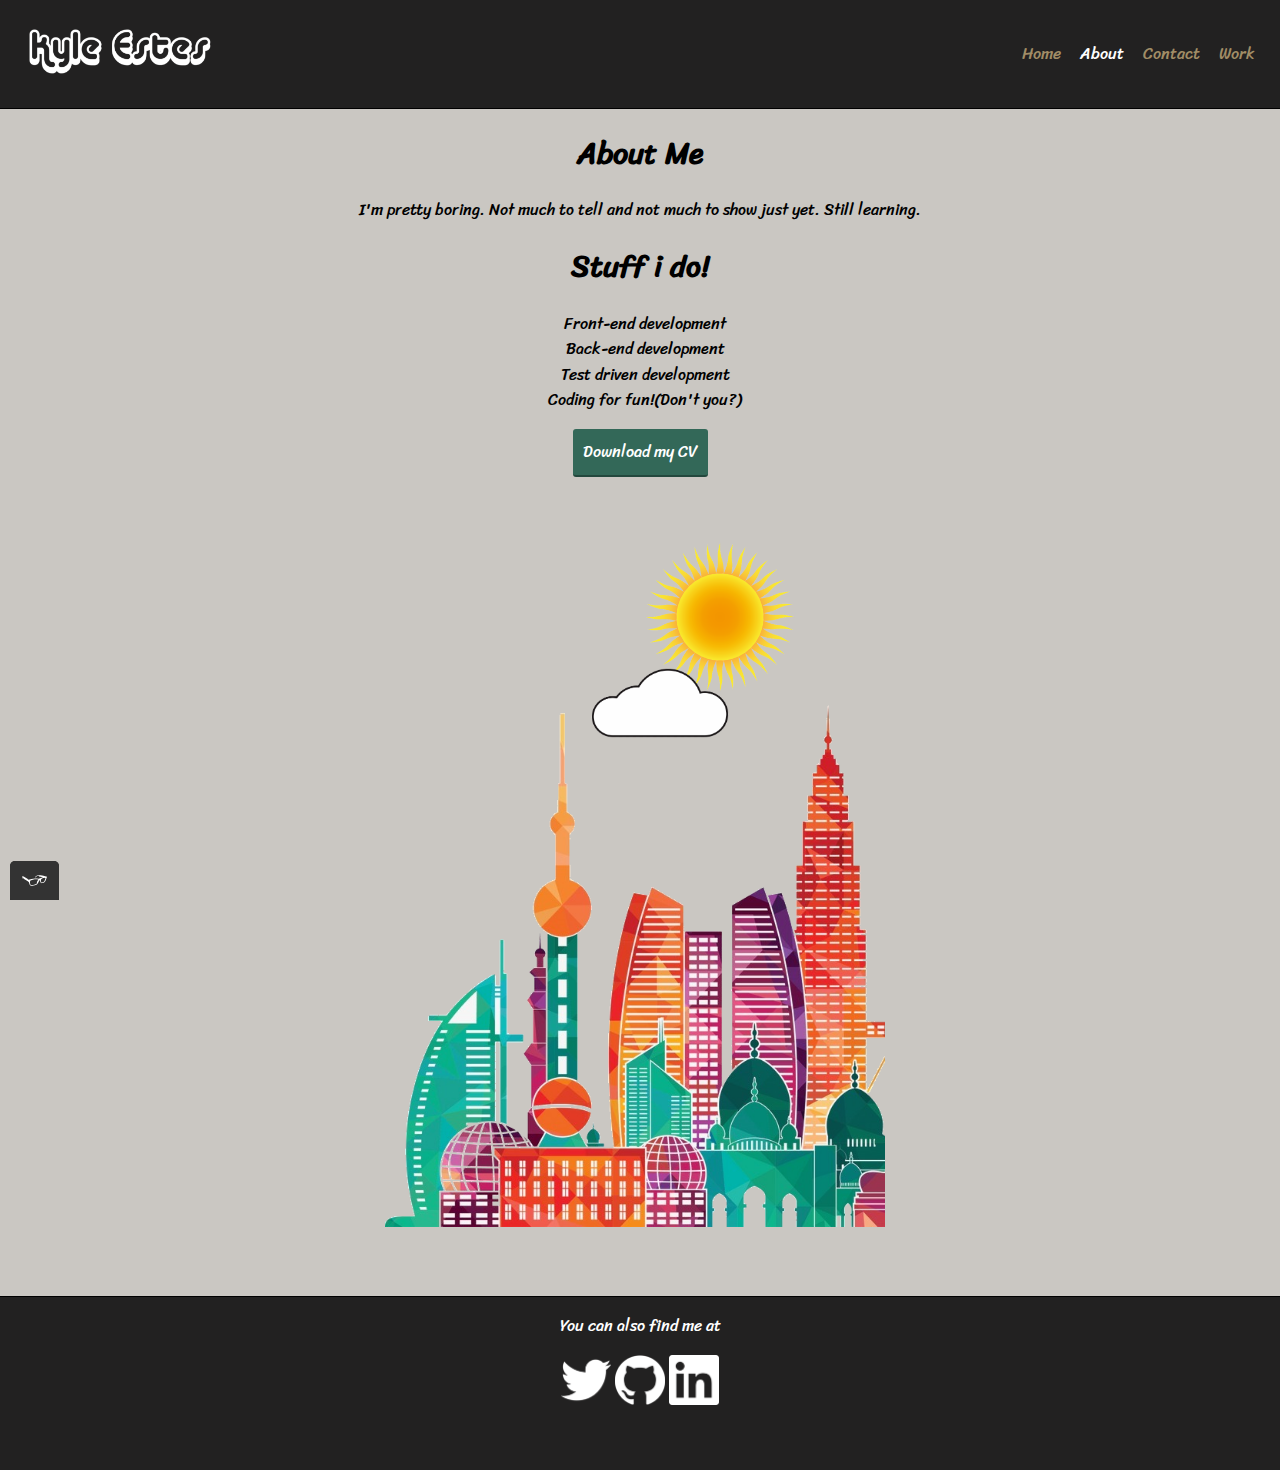
==== commit e9ca4138: "Bugfixing" ====
--- a/about.html
+++ b/about.html
@@ -1,19 +1,16 @@
 <!DOCTYPE html>
-
-
-
-<html>
+<html lang="en">
   <head> 
 
     <meta charset="utf-8">
-    <title>Kyles Website</title> 
+    <title>About Me</title> 
     <link rel="shortcut icon" href="img/favicon.ico" type="image/x-icon"/>
     <link rel="stylesheet" type="text/css" href="css/normalize.css">
     <link href="https://fonts.googleapis.com/css?family=Sriracha&display=swap" rel="stylesheet">
     <meta name="viewport" content="width=device-width, initial-scale=1">
     <link rel="stylesheet" type="text/css" href="css/style.production.css">
     <meta name="description" content="My First Website">
-    <script type="text/javascript"> 
+    <script> 
       function nolinked() {
         document.getElementById('1').style.visibility="visible";
         }
@@ -48,9 +45,6 @@
 
 <div class="aboutme">
   <div class="aboutme__item">
-    <title>
-      About Myself!
-    </title>
     <h1>
       About Me
     </h1>
@@ -82,13 +76,13 @@
   <div class="social-media">
     <p>You can also find me at</p>
   <form action="https://twitter.com/Arcalise08" style="display: inline;">
-    <input type="image" height="50" width="50" src="img/twitter.svg" alt="My Twitter" >
+    <input type="image" height="50" width="50" src="img/twitter.png" alt="My Twitter" >
   </form>
   <form action="https://github.com/Arcalise08" style="display: inline;">
-    <input type="image" height="50" width="50" src="img/github.svg" alt="My Github" >
+    <input type="image" height="50" width="50" src="img/github.png" alt="My Github" >
   </form>
 <!-- Update with linkedin info when profile is made -->
-      <input type="image" height="50" width="50" onclick="nolinked();" src="img/linkedin.svg" alt="My Linkedin"> 
+      <input type="image" height="50" width="50" onclick="nolinked();" src="img/linkedin.png" alt="My Linkedin"> 
   
     <p id="1" style="color: firebrick;visibility: hidden;" >
         Linkedin is coming soon.
@@ -96,4 +90,4 @@
   </div>
 </footer>
 <script src="js/tota11y.min.js"></script>
-</body>+</body>
--- a/css/style.production.css
+++ b/css/style.production.css
@@ -16,509 +16,458 @@
 
   */
 
-  * {
-    -webkit-box-sizing: border-box;
-            box-sizing: border-box;
-  
-  }
-  
-  body {
-      background-color: #cac7c2;
-      font-family: 'Sriracha', cursive;
-      font-weight: 400;
-      font-size: 16;
-      line-height: 1.6;
-  
-  }
-  
-      h1 {
-          font-size: 30px;
-          font-weight: 700;
-  
-        }
-        
-      h2 {
-          font-size: 24px;
-          font-weight: 700;
-  
-        }
-        
-      h3 {
-          font-size: 18px;
-          font-weight: 700;
-  
-      }
-  
-      a {
-              color: #a18d66;
-  
-            }
-  
-      a:visited {
-              /* visited link */
-              color: #a18d66;
-  
-            }
-        
-      a:hover, a:focus {
-              /* No underlining when hovering over a link */
-              text-decoration: none;
-  
-            }
-        
-      a:active {
-              /* selected link */
-              color: #ffffff;
-  
-            }
-  
-      .button {
-              /* overwrites browser defaults and resets the border */
-              border: none;
-              /* takes the font from the outer container */
-              font-family: inherit;
-              /* styles the background color, font color, and text decoration (underline, etc.) of the button */
-              background-color: #336858;
-              color: #ffffff;
-              text-decoration: none;
-              /*adds spacing to the button (this will be discussed more in-depth later) */
-              padding: 10px;
-              border-radius: 3px;
-              /* gives the button a bottom border with a width of 2px, a type of solid, and a color in RGBA format */
-              border-bottom: 2px solid rgba(0, 0, 0, 0.3);
-              -webkit-transition: 0.2s opacity;
-              transition: 0.2s opacity;
-            }
-  
-      button {
-              /* overwrites browser defaults and resets the border */
-              border: none;
-              /* takes the font from the outer container */
-              font-family: inherit;
-              /* styles the background color, font color, and text decoration (underline, etc.) of the button */
-              background-color: #336858;
-              color: #ffffff;
-              text-decoration: none;
-              /*adds spacing to the button (this will be discussed more in-depth later) */
-              padding: 10px;
-              border-radius: 3px;
-              /* gives the button a bottom border with a width of 2px, a type of solid, and a color in RGBA format */
-              border-bottom: 2px solid rgba(0, 0, 0, 0.3);
-              -webkit-transition: 0.2s opacity;
-              transition: 0.2s opacity;
-            }
-  
-      .button:hover, button:hover {
-        /* lets the mouse appear as a hand when hovering over the button */
-        cursor: pointer;
-        /* reduces the opacity of the button to 80% */
-        opacity: 0.8;
-  
-      }
-      
-      /*Navigation Menu*/
-  
-      .navigation-list__item {
-        transition: 0.3s opacity;
-        text-decoration: none;
-
-      }
-
-      .navigation-list__item:hover {
-        opacity: 0.3;
-      }
-
-      .navigation-list__item--active {
-        
-        text-decoration: none;
-        color: #ffffff;
-  
-      }
-  
-      .navigation-list__item--active:visited {
-        
-        color: #ffffff;
-  
-      }
-  
-      .navigation-list li {
-        display: inline-block;
-        margin-left: 15px;
-        
-      }
-      
-      .navigation-list {
-  
-        list-style-type: none;
-        
-  
-      }
-      
-  
-  
-      /*Header&Footer*/
-  
-      .headerpic {
-        width: 30%;
-        min-width: 150px;
-        max-width: 30%;
-        height: 50%;
-        min-height: 50px;
-        -webkit-filter: invert();
-                filter: invert();
-      }
-  
-      
-      .page-header {
-        display: -webkit-box;
-        display: -ms-flexbox;
-        display: flex;
-        width: 100%;
-        padding: 20px;
-        border-bottom: thin ridge black;
-        background-color: #222121;
-  
-      }
-  
-      .page-header__item {
-        padding: 5px;
-        -webkit-box-flex: 0;
-            -ms-flex: 0 1 200px;
-                flex: 0 1 200px;
-  
-      }
-      
-  
-      .page-header__item:last-child {
-        text-align: right;
-        -webkit-box-flex: 1;
-            -ms-flex-positive: 1;
-                flex-grow: 1;
-      }
-      
-      footer {
-        border-top:thin ridge black;
-        -webkit-box-shadow: 0 100vh 0 100vh #222121;
-                box-shadow: 0 100vh 0 100vh #222121;
-        background-color: #222121;      
-        clear: both;
-        display: -webkit-box;
-        display: -ms-flexbox;
-        display: flex;
-        -webkit-box-orient: vertical;
-        -webkit-box-direction: normal;
-            -ms-flex-direction: column;
-                flex-direction: column;
-        text-align: center;
-      }
-  
-      .social-media {
-        -webkit-filter: invert();
-                filter: invert();
-      }
-      /*Home*/
-  
-      .googlecontainer {
-        display: inline;
-        text-align: center;
-      }
-      .google {
-  
-        font-family: inherit;
-        padding: 9px;
-        border-radius: 2px;
-        border-bottom: 2px solid rgba(99, 92, 92, 0.3);
-        margin: 0 auto;
-        margin-left: 5%;
-        margin-bottom: 5%;
-        }
-  
-        .profilepic {
-          float: left;
-          margin-right: 30px;
-          width: 200px;
-          height: auto;
-          border-radius: 50%;
-    
-        }
-    
-        .profile {
-    
-          max-width: 700px;
-          margin: 0 auto;
-          
-        }
-  
-      /*Contact Me*/
-  
-      .contactme {
-  
-        display: -webkit-box;
-  
-        display: -ms-flexbox;
-  
-        display: flex;
-        -webkit-box-orient: vertical;
-        -webkit-box-direction: normal;
-            -ms-flex-direction: column;
-                flex-direction: column;
-        text-align: center;
-        max-width: 700;
-        margin: 0 auto;
-  
-      }
-  
-      .contactme__item {
-  
-        list-style-type: none;
-      }
-      /*Work*/
-  
-      .grid__item {
-        display: inline-block;
-        width: 33%;
-  
-      }
-  
-      .grid {
-  
-        display: -ms-grid;
-  
-        display: grid;
-        -ms-grid-columns: 1fr 20px 1fr 20px 1fr;
-        grid-template-columns: 1fr 1fr 1fr;
-        grid-gap: 20px;
-        margin: 5%;
-  
-      }
-      
-      .grid__item {
-        background-color: #a18d66;
-        padding: 10px;
-        width: auto;
-  
-      }
-  
-      .grid__item:last-child {
-  
-        -ms-grid-column: 3;
-  
-        grid-column: 3 / 3;
-        -ms-grid-row: 1;
-        -ms-grid-row-span: 2;
-        grid-row: 1 / 3;
-  
-      }
-  
-      #griditem-link {
-        color: yellow;
-      }
-  
-  
-      /*About Me*/
-      .aboutme {
-  
-        display: -webkit-box;
-  
-        display: -ms-flexbox;
-  
-        display: flex;
-        -webkit-box-orient: vertical;
-        -webkit-box-direction: normal;
-            -ms-flex-direction: column;
-                flex-direction: column;
-        text-align: center;
-        max-width: 700;
-        margin: 0 auto;
-        margin-bottom: 5%;
-        
-      }
-  
-      .aboutme__item {
-  
-        text-align: center;
-        list-style-type: none;
-  
-      } 
-      
-      #aboutme__list  {
-        margin-right: 30px;
-      }
-      #downloadlinkcv {
-        display: inline-block;
-        margin: 0 auto;
-        text-align: center;
-      }
-      #buildingpic {
-        
-        width: 100%;
-        max-width: 100%;
-        padding: 10px;
-        position: relative;
-        bottom: 500px;
-      }
-  
-      .building {
-        display: inline-block;
-        margin: 0 auto;
-        width: 100%;
-        max-width: 500px;
-        min-width: 100px;
-        height: auto;
-        position: relative;
-        bottom: 5px;
-        right: 5px;
-  
-      }
-  
-      .cloud {
-        display: inline-block;
-        width: 100%;
-        max-width: 150px;
-        margin: 0 auto;
-        height: auto;
-        position: relative;
-        top: 35px;
-        left: 20px;
-        -webkit-animation: cloud-move 25s infinite alternate linear;
-                animation: cloud-move 25s infinite alternate linear;
-  
-      }
-  
-      .sun {
-        display: inline-block;
-        width: 100%;
-        max-width: 150px;
-        margin: 0 auto;
-        height: auto;
-        position: relative;
-        top: 65px;
-        left: 80px;
-        -webkit-animation: color-change 2s infinite alternate linear;
-                animation: color-change 2s infinite alternate linear;
-      }
-  /*Animations */
-  
-      @-webkit-keyframes color-change {
-        0% {
-          -webkit-filter: brightness(150%);
-                  filter: brightness(150%);
-          -webkit-filter: saturate(150%);
-                  filter: saturate(150%);
-  
-        }
-        50% {
-          -webkit-filter: brightness(125%);
-                  filter: brightness(125%);
-          -webkit-filter: saturate(125%);
-                  filter: saturate(125%);
-  
-        }
-        100% {
-          -webkit-filter: brightness(100%);
-                  filter: brightness(100%);
-          -webkit-filter: saturate(100%);
-                  filter: saturate(100%);
-  
-        }
-      }
-  
-      @keyframes color-change {
-        0% {
-          -webkit-filter: brightness(150%);
-                  filter: brightness(150%);
-          -webkit-filter: saturate(150%);
-                  filter: saturate(150%);
-  
-        }
-        50% {
-          -webkit-filter: brightness(125%);
-                  filter: brightness(125%);
-          -webkit-filter: saturate(125%);
-                  filter: saturate(125%);
-  
-        }
-        100% {
-          -webkit-filter: brightness(100%);
-                  filter: brightness(100%);
-          -webkit-filter: saturate(100%);
-                  filter: saturate(100%);
-  
-        }
-      }
-  
-      @-webkit-keyframes cloud-move {
-        from {
-          -webkit-transform: translate(center, 50px);
-                  transform: translate(center, 50px);
-        }
-        to {
-          -webkit-transform: translate(300px, 50px);
-                  transform: translate(300px, 50px);
-        }
-      }
-  
-      @keyframes cloud-move {
-        from {
-          -webkit-transform: translate(center, 50px);
-                  transform: translate(center, 50px);
-        }
-        to {
-          -webkit-transform: translate(300px, 50px);
-                  transform: translate(300px, 50px);
-        }
-      }
-  
-      @-webkit-keyframes cloud-move-reverse {
-        from {
-          -webkit-transform: translate(200px, 48px);
-                  transform: translate(200px, 48px);
-        }
-        to {
-          -webkit-transform: translate(0px, 48px);
-                  transform: translate(0px, 48px);
-        }
-      }
-  
-      @keyframes cloud-move-reverse {
-        from {
-          -webkit-transform: translate(200px, 48px);
-                  transform: translate(200px, 48px);
-        }
-        to {
-          -webkit-transform: translate(0px, 48px);
-                  transform: translate(0px, 48px);
-        }
-      }
-  
-  
-  
-  
-  
-  
-      
-      @media all and (max-width: 500px) {
-  
-        .grid {
-          -ms-grid-columns: 1fr;
-          grid-template-columns: 1fr;
-        }
-      }
-      @media all and (min-width: 500px) and (max-width: 750px){
-        .grid {
-          -ms-grid-columns: 1fr 20px 1fr;
-          grid-template-columns: 1fr 1fr;
-        }
-      }
-      @media all and (max-width: 750px) {
-        .grid {
-          grid-gap: 10px;
-        }
-        .grid__item:last-child {
-          grid-column: auto / auto;
-          grid-row: auto / auto;
-        }
-        h1 {
-          font-size: 22px;
-        }
-      }+* {
+  -webkit-box-sizing: border-box;
+  box-sizing: border-box;
+}
+
+body {
+  background-color: #cac7c2;
+  font-family: "Sriracha", cursive;
+  font-weight: 400;
+  font-size: 16;
+  line-height: 1.6;
+}
+
+h1 {
+  font-size: 30px;
+  font-weight: 700;
+}
+
+h2 {
+  font-size: 24px;
+  font-weight: 700;
+}
+
+h3 {
+  font-size: 18px;
+  font-weight: 700;
+}
+
+a {
+  color: #a18d66;
+}
+
+a:visited {
+  /* visited link */
+  color: #a18d66;
+}
+
+a:hover,
+a:focus {
+  /* No underlining when hovering over a link */
+  text-decoration: none;
+}
+
+a:active {
+  /* selected link */
+  color: #fff;
+}
+
+.button {
+  /* overwrites browser defaults and resets the border */
+  border: none;
+  /* takes the font from the outer container */
+  font-family: inherit;
+  /* styles the background color, font color, and text decoration (underline, etc.) of the button */
+  background-color: #336858;
+  color: #ffffff;
+  text-decoration: none;
+  /*adds spacing to the button (this will be discussed more in-depth later) */
+  padding: 10px;
+  border-radius: 3px;
+  /* gives the button a bottom border with a width of 2px, a type of solid, and a color in RGBA format */
+  border-bottom: 2px solid rgba(0, 0, 0, 0.3);
+  -webkit-transition: 0.2s opacity;
+  transition: 0.2s opacity;
+}
+
+button {
+  /* overwrites browser defaults and resets the border */
+  border: none;
+  /* takes the font from the outer container */
+  font-family: inherit;
+  /* styles the background color, font color, and text decoration (underline, etc.) of the button */
+  background-color: #336858;
+  color: #ffffff;
+  text-decoration: none;
+  /*adds spacing to the button (this will be discussed more in-depth later) */
+  padding: 10px;
+  border-radius: 3px;
+  /* gives the button a bottom border with a width of 2px, a type of solid, and a color in RGBA format */
+  border-bottom: 2px solid rgba(0, 0, 0, 0.3);
+  -webkit-transition: 0.2s opacity;
+  transition: 0.2s opacity;
+}
+
+.button:hover,
+button:hover {
+  /* lets the mouse appear as a hand when hovering over the button */
+  cursor: pointer;
+  /* reduces the opacity of the button to 80% */
+  opacity: 0.8;
+}
+
+/*Navigation Menu*/
+
+.navigation-list__item {
+  transition: 0.3s opacity;
+  text-decoration: none;
+}
+
+.navigation-list__item:hover {
+  opacity: 0.3;
+}
+
+.navigation-list__item--active {
+  text-decoration: none;
+  color: #ffffff;
+}
+
+.navigation-list__item--active:visited {
+  color: #ffffff;
+}
+
+.navigation-list li {
+  display: inline-block;
+  margin-left: 15px;
+}
+
+.navigation-list {
+  list-style-type: none;
+}
+
+/*Header&Footer*/
+
+.headerpic {
+  width: 30%;
+  min-width: 150px;
+  max-width: 30%;
+  height: 50%;
+  min-height: 50px;
+}
+
+.page-header {
+  display: -webkit-box;
+  display: -ms-flexbox;
+  display: flex;
+  width: 100%;
+  padding: 20px;
+  border-bottom: thin ridge black;
+  background-color: #222121;
+}
+
+.page-header__item {
+  padding: 5px;
+  -webkit-box-flex: 0;
+  -ms-flex: 0 1 200px;
+  flex: 0 1 200px;
+}
+
+.page-header__item:last-child {
+  text-align: right;
+  -webkit-box-flex: 1;
+  -ms-flex-positive: 1;
+  flex-grow: 1;
+}
+
+footer {
+  border-top: thin ridge black;
+  -webkit-box-shadow: 0 100vh 0 100vh #222121;
+  box-shadow: 0 100vh 0 100vh #222121;
+  background-color: #222121;
+  clear: both;
+  display: -webkit-box;
+  display: -ms-flexbox;
+  display: flex;
+  -webkit-box-orient: vertical;
+  -webkit-box-direction: normal;
+  -ms-flex-direction: column;
+  flex-direction: column;
+  text-align: center;
+}
+
+.social-media {
+  color: #fff;
+}
+/*Home*/
+
+.googlecontainer {
+  display: inline;
+  text-align: center;
+}
+.googlelabel {
+  margin: 0 auto;
+  margin-left: 40%;
+}
+.google {
+  font-family: inherit;
+  padding: 9px;
+  border-radius: 2px;
+  border-bottom: 2px solid rgba(99, 92, 92, 0.3);
+  margin: 0 auto;
+  margin-left: 5%;
+  margin-bottom: 5%;
+  margin-top: 2%;
+}
+
+.profilepic {
+  float: left;
+  margin-right: 30px;
+  width: 200px;
+  height: auto;
+  border-radius: 50%;
+}
+
+.profile {
+  max-width: 700px;
+  margin: 0 auto;
+}
+
+.profiletext {
+  text-align: center;
+}
+
+/*Contact Me*/
+
+.contactme {
+  display: -webkit-box;
+
+  display: -ms-flexbox;
+
+  display: flex;
+  -webkit-box-orient: vertical;
+  -webkit-box-direction: normal;
+  -ms-flex-direction: column;
+  flex-direction: column;
+  text-align: center;
+  max-width: 700;
+  margin: 0 auto;
+}
+
+.contactme__item {
+  list-style-type: none;
+}
+
+/*Work*/
+
+.grid__item {
+  display: inline-block;
+  width: 33%;
+}
+.grid {
+  display: -ms-grid;
+
+  display: grid;
+  -ms-grid-columns: 1fr 20px 1fr 20px 1fr;
+  grid-template-columns: 1fr 1fr 1fr;
+  grid-gap: 20px;
+  margin: 5%;
+}
+
+.grid__item {
+  background-color: #a18d66;
+  padding: 10px;
+  width: auto;
+}
+
+.grid__item:last-child {
+  -ms-grid-column: 3;
+
+  grid-column: 3 / 3;
+  -ms-grid-row: 1;
+  -ms-grid-row-span: 2;
+  grid-row: 1 / 3;
+}
+
+#griditem-link {
+  color: yellow;
+}
+
+/*About Me*/
+.aboutme {
+  display: -webkit-box;
+
+  display: -ms-flexbox;
+
+  display: flex;
+  -webkit-box-orient: vertical;
+  -webkit-box-direction: normal;
+  -ms-flex-direction: column;
+  flex-direction: column;
+  text-align: center;
+  max-width: 700;
+  margin: 0 auto;
+  margin-bottom: 5%;
+}
+
+.aboutme__item {
+  text-align: center;
+  list-style-type: none;
+}
+
+#aboutme__list {
+  margin-right: 30px;
+}
+#downloadlinkcv {
+  display: inline-block;
+  margin: 0 auto;
+  text-align: center;
+}
+#buildingpic {
+  width: 100%;
+  max-width: 100%;
+  padding: 10px;
+  position: relative;
+  bottom: 500px;
+}
+
+.building {
+  display: inline-block;
+  margin: 0 auto;
+  width: 100%;
+  max-width: 500px;
+  min-width: 100px;
+  height: auto;
+  position: relative;
+  bottom: 5px;
+  right: 5px;
+}
+
+.cloud {
+  display: inline-block;
+  width: 100%;
+  max-width: 150px;
+  margin: 0 auto;
+  height: auto;
+  position: relative;
+  top: 35px;
+  left: 20px;
+  -webkit-animation: cloud-move 25s infinite alternate linear;
+  animation: cloud-move 25s infinite alternate linear;
+}
+
+.sun {
+  display: inline-block;
+  width: 100%;
+  max-width: 150px;
+  margin: 0 auto;
+  height: auto;
+  position: relative;
+  top: 65px;
+  left: 80px;
+  -webkit-animation: color-change 2s infinite alternate linear;
+  animation: color-change 2s infinite alternate linear;
+}
+/*Animations */
+
+@-webkit-keyframes color-change {
+  0% {
+    -webkit-filter: brightness(150%);
+    filter: brightness(150%);
+    -webkit-filter: saturate(150%);
+    filter: saturate(150%);
+  }
+  50% {
+    -webkit-filter: brightness(125%);
+    filter: brightness(125%);
+    -webkit-filter: saturate(125%);
+    filter: saturate(125%);
+  }
+  100% {
+    -webkit-filter: brightness(100%);
+    filter: brightness(100%);
+    -webkit-filter: saturate(100%);
+    filter: saturate(100%);
+  }
+}
+
+@keyframes color-change {
+  0% {
+    -webkit-filter: brightness(150%);
+    filter: brightness(150%);
+    -webkit-filter: saturate(150%);
+    filter: saturate(150%);
+  }
+  50% {
+    -webkit-filter: brightness(125%);
+    filter: brightness(125%);
+    -webkit-filter: saturate(125%);
+    filter: saturate(125%);
+  }
+  100% {
+    -webkit-filter: brightness(100%);
+    filter: brightness(100%);
+    -webkit-filter: saturate(100%);
+    filter: saturate(100%);
+  }
+}
+
+@-webkit-keyframes cloud-move {
+  from {
+    -webkit-transform: translate(center, 50px);
+    transform: translate(center, 50px);
+  }
+  to {
+    -webkit-transform: translate(300px, 50px);
+    transform: translate(300px, 50px);
+  }
+}
+
+@keyframes cloud-move {
+  from {
+    -webkit-transform: translate(center, 50px);
+    transform: translate(center, 50px);
+  }
+  to {
+    -webkit-transform: translate(300px, 50px);
+    transform: translate(300px, 50px);
+  }
+}
+
+@-webkit-keyframes cloud-move-reverse {
+  from {
+    -webkit-transform: translate(200px, 48px);
+    transform: translate(200px, 48px);
+  }
+  to {
+    -webkit-transform: translate(0px, 48px);
+    transform: translate(0px, 48px);
+  }
+}
+
+@keyframes cloud-move-reverse {
+  from {
+    -webkit-transform: translate(200px, 48px);
+    transform: translate(200px, 48px);
+  }
+  to {
+    -webkit-transform: translate(0px, 48px);
+    transform: translate(0px, 48px);
+  }
+}
+
+@media all and (max-width: 500px) {
+  .grid {
+    -ms-grid-columns: 1fr;
+    grid-template-columns: 1fr;
+  }
+}
+@media all and (min-width: 500px) and (max-width: 750px) {
+  .grid {
+    -ms-grid-columns: 1fr 20px 1fr;
+    grid-template-columns: 1fr 1fr;
+  }
+}
+@media all and (max-width: 750px) {
+  .grid {
+    grid-gap: 10px;
+  }
+  .grid__item:last-child {
+    grid-column: auto / auto;
+    grid-row: auto / auto;
+  }
+  h1 {
+    font-size: 22px;
+  }
+}
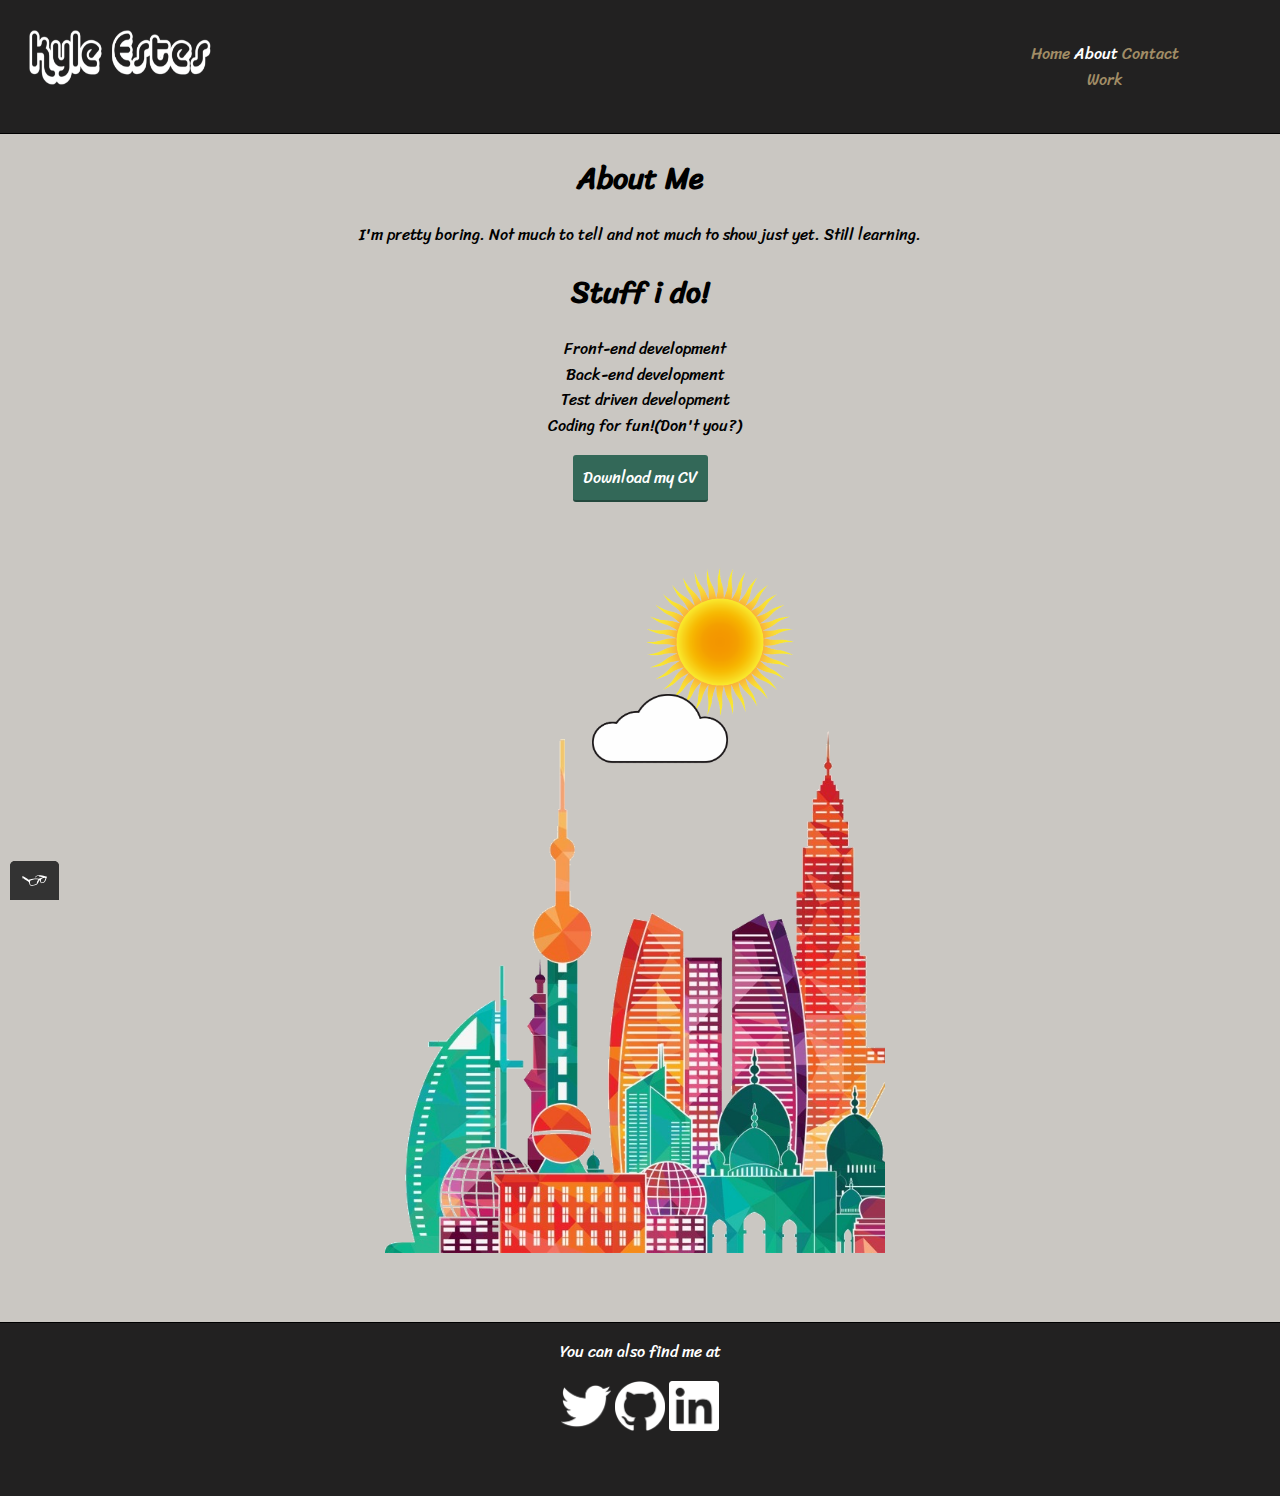
==== commit 94fae51c: "added mobile menu" ====
--- a/about.html
+++ b/about.html
@@ -39,6 +39,39 @@
         </li>
       </ul>
     </nav>
+
+    <script>
+
+      function mobilenavmenu() {
+        var x = document.getElementById("mobilenav");
+        if (x.style.display === "flex") {
+          x.style.display = "none";
+        } else {
+          x.style.display = "flex";
+        }
+      }
+      </script>
+      
+        <nav class="mobile-navigation" id="mobilenav"> 
+          <ul role="menubar" class="mobile-nav-list">
+            <li role="presentation" class="mobile-flex-li">
+              <a href="index.html" role="menuitem" class="mobile-nav__item mobile" >Home</a>
+            </li>
+            <li role="presentation" class="mobile-flex-li">
+              <a href="about.html" role="menuitem" class="mobile-nav__item -nav__item--active" >About</a>
+            </li>
+            <li role="presentation" class="mobile-flex-li">
+              <a href="contact.html" role="menuitem" class="mobile-nav__item">Contact</a>
+            </li>
+            <li role="presentation" class="mobile-flex-li">
+              <a href="work.html" role="menuitem" class=" mobile-nav__item">Work</a>
+            </li>
+          </ul>
+        </nav>
+        
+      
+      <input type="image" src="img/navbuttonmobile.svg" alt="MobileMenuButton" id="mobile-nav-button" onclick="mobilenavmenu()">
+
 
 </header>
 
--- a/css/style.production.css
+++ b/css/style.production.css
@@ -110,6 +110,11 @@
 
 /*Navigation Menu*/
 
+.main-navigation {
+margin: 0 auto;
+margin-right: 75px;
+}
+
 .navigation-list__item {
   transition: 0.3s opacity;
   text-decoration: none;
@@ -126,17 +131,72 @@
 
 .navigation-list__item--active:visited {
   color: #ffffff;
+  width: 50%;
 }
 
 .navigation-list li {
   display: inline-block;
-  margin-left: 15px;
+
 }
 
 .navigation-list {
   list-style-type: none;
 }
 
+/*Mobile Navigation */
+
+
+
+.mobile-navigation {
+  display: none;
+  position: fixed;
+  right: 0;
+  top: 90px;
+  width: 200px;
+  height: 200px;
+  background-color: rgba(27, 26, 26, 0.808);
+  border: darkkhaki;
+}
+
+
+#mobile-nav-button {
+  display: none;
+  filter: invert();
+  width: 100%;
+  max-width: 40px;
+
+}
+
+.mobile-nav-list {
+  display: flex;
+  position: relative;
+  flex-direction: column;
+  list-style-type: none;
+  text-align: center;
+  flex: 3 3 500px;
+  padding: 0;
+  
+}
+
+.mobile-flex-li {
+  display: flex;
+  flex: 3 3 200px;
+}
+
+.mobile-nav__item {
+  background-color: rgba(136, 128, 117, 0.712);
+  flex: 3 3 500px;
+  color: rgb(255, 225, 168);
+}
+.mobile-nav__item:visited {
+  color: rgb(255, 225, 168);
+}
+
+
+
+.mobile-nav__item--active, .mobile-nav__item--active:visited  {
+  color: rgb(201, 201, 201);
+}
 /*Header&Footer*/
 
 .headerpic {
@@ -144,7 +204,7 @@
   min-width: 150px;
   max-width: 30%;
   height: 50%;
-  min-height: 50px;
+  min-height: 75px;
 }
 
 .page-header {
@@ -153,6 +213,7 @@
   display: flex;
   width: 100%;
   padding: 20px;
+  text-align: center;
   border-bottom: thin ridge black;
   background-color: #222121;
 }
@@ -164,12 +225,7 @@
   flex: 0 1 200px;
 }
 
-.page-header__item:last-child {
-  text-align: right;
-  -webkit-box-flex: 1;
-  -ms-flex-positive: 1;
-  flex-grow: 1;
-}
+
 
 footer {
   border-top: thin ridge black;
@@ -187,6 +243,8 @@
   text-align: center;
 }
 
+
+
 .social-media {
   color: #fff;
 }
@@ -226,6 +284,7 @@
 
 .profiletext {
   text-align: center;
+  margin-left: 25px;
 }
 
 /*Contact Me*/
@@ -448,6 +507,14 @@
 }
 
 @media all and (max-width: 500px) {
+  .navigation-list {
+    display: none;
+  }
+  
+  #mobile-nav-button {
+    display: inline-block;
+  }
+  
   .grid {
     -ms-grid-columns: 1fr;
     grid-template-columns: 1fr;
